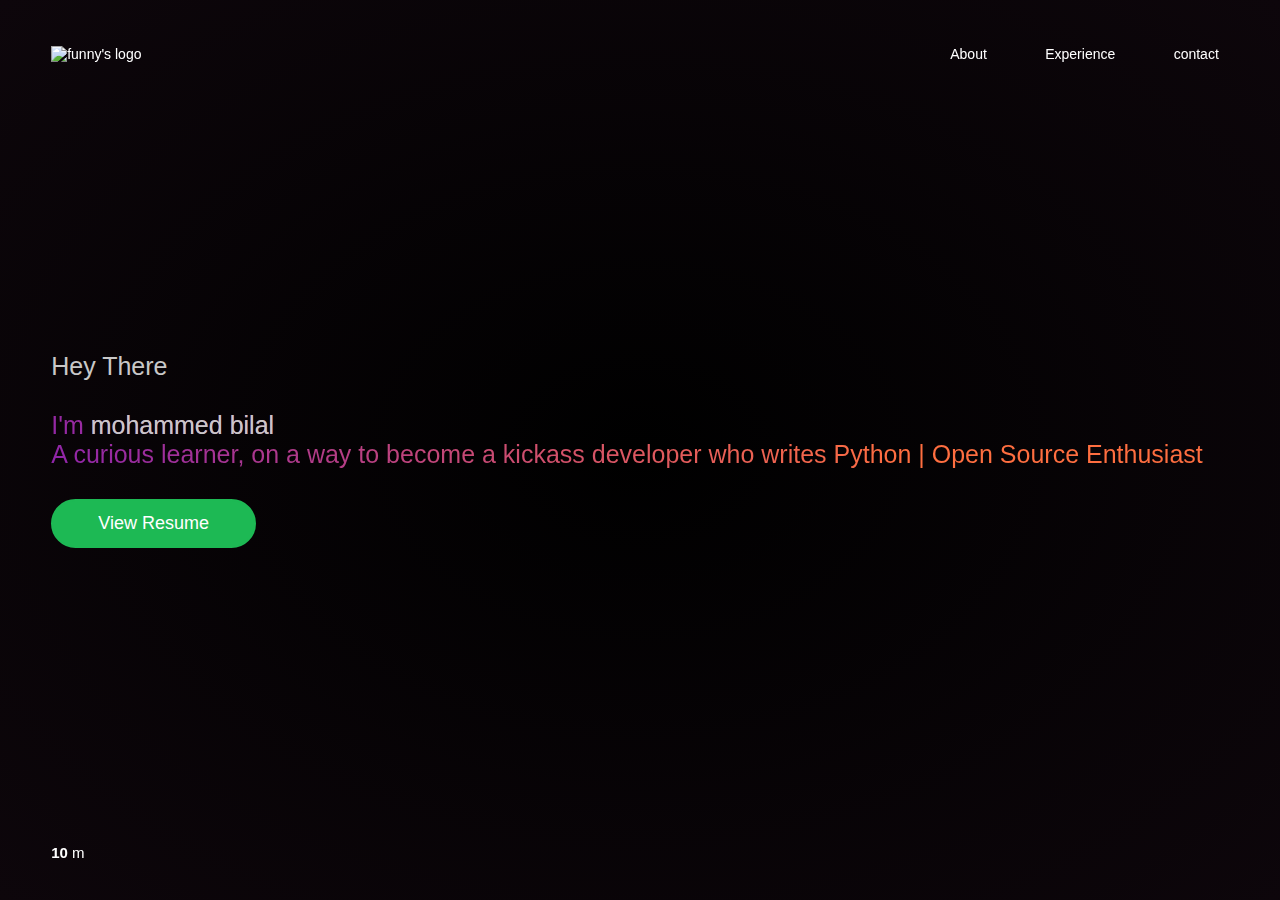
==== home.html @ 7acfb63c "added a landing page" ====
<!DOCTYPE html>
<html lang="en">

<head>
  <meta charset="UTF-8" />
  <meta name="viewport" content="width=device-width, initial-scale=1.0" />
  <meta http-equiv="X-UA-Compatible" content="ie=edge" />

  <link rel="icon" href="./assets/images/icon.png" type="image/png">
  <link rel="stylesheet" href="https://use.fontawesome.com/releases/v5.7.1/css/all.css"
    integrity="sha384-fnmOCqbTlWIlj8LyTjo7mOUStjsKC4pOpQbqyi7RrhN7udi9RwhKkMHpvLbHG9Sr" crossorigin="anonymous" />
  <meta name="theme-color" content="#000">
  <meta name="msapplication-navbutton-color" content="#000">
  <meta name="apple-mobile-web-app-status-bar-style" content="#000">
  <title>Mohammed Bilal;)</title>
  <meta name="title" content="Mohammed Bilal| A curios developer">
  <meta name="description" content="Mohammed Bilal...">
  <meta name="keywords"
    content="web developer,TKM College,Sainik School kazhakootam">
  <meta name="robots" content="index, follow">
  <meta http-equiv="Content-Type" content="text/html; charset=utf-8">
  <meta name="language" content="English">
  <meta name="revisit-after" content="2 days">
  <meta name="author" content="mdb571">
  <link rel="canonical" href="https://imfunniee.github.io/" />
  <link rel="stylesheet" href="./assets/css/home.css" />
</head>

<body>
  <div id="not_supported">
    sorry but THE mobile version doesn't look good right now, <br />
    check back later :p
  </div>
  <div id="video">
    <video src="https://i.imgur.com/IgFfZkk.mp4" autoplay loop muted></video>
  </div>
  <div id="main">
    <header>
      <ul>
        <li style="float:left;">
          <img src="./assets/images/logo.png" alt="funny's logo" />
        </li>
        <li><a class="swipe" href="mailto:r.mohammedbilal@gmail.com" tabindex="3">contact</a></li>
        <li><a class="swipe" tabindex="1" onclick="alert('working on it :)')">Experience</a></li>
        <li><a class="swipe" href="https://linkedin.com/in/mbd571" target="_blank" tabindex="1">About</a></li>
      </ul>
    </header>
    <span>Hey There</span>
    <div>
      I'm <span class="blink_me">mohammed bilal</span><br />
      A curious learner, on a way to become a kickass developer who writes Python | Open Source Enthusiast <br/>
    </div>
    <button onclick="window.location = 'https://drive.google.com/open?id=1UX5LgBOazW4Zg-VQUlzHP_uQyI7kDa3tvT2i9d01UNA'">View Resume</button>
    <footer>
      <ul>
        <li style="float:left"><b id="distance">0.00</b> m</li>
        <li style="margin-right:10px;">
          <a href="https://www.instagram.com/__mdbilal__/" target="_blank"><i class="fab fa-instagram"></i></a>
        </li>
        <li>
          <a href="https://www.hackerrank.com/r_mohammedbilal" target="_blank"><i class="fab fa-hackerrank"></i></a>
        </li>
        <li>
          <a href="https://linkedin.com/in/mbd571" target="_blank"><i class="fab fa-linkedin"></i></a>
        </li>
        <li>
          <a href="https://github.com/mdb571" target="_blank"><i class="fab fa-github"></i></a>
        </li>
      </ul>
    </footer>
  </div>
  </div>
  <script type="text/javascript">
    var origin = 0.00;
    setInterval(function () {
      document.querySelector("#distance").innerHTML = Math.ceil(origin);
      origin += 1.9;
    }, 100)
  </script>
</body>

</html>
---- assets/css/home.css ----
@font-face {
  font-family: Coyote;
  src: url(../font/Coyote.ttf);
}

body {
  padding: 0;
  margin: 0;
  background: #000000;
  max-width: 100vw;
  overflow-x: hidden;
  scroll-behavior: smooth;
}

header {
  width: 92vw;
  padding: 4vh 0;
  position: fixed;
  top: 0;
}

header ul {
  list-style-type: none;
  margin: 0;
  padding: 0;
  font-size: 14px;
}

header li {
  float: right;
}

header li a {
  display: block;
  color: #fff;
  text-align: center;
  padding: 10px 10px;
  margin-left: 3vw;
  text-decoration: none;
  position: relative;
}

header li img {
  width: 30px;
  height: auto;
  padding: 10px 0;
}

#video {
  width: 100vw;
  height: 100vh;
  max-height: 100vh;
  max-width: 100vw;
  overflow: hidden;
  position: absolute;
  z-index: 1;
}

#video video {
  width: 100%;
  height: 100%;
}

#main {
  width: 92vw;
  padding: 0 4vw;
  height: 100vh;
  font-family: Coyote, sans-serif;
  color: #fff;
  display: flex;
  flex-direction: column;
  justify-content: center;
  z-index: 2;
  position: absolute;
  background: radial-gradient(rgba(13, 6, 11, 0), rgba(13, 6, 11, 1));
}

#main div {
  margin: 30px 0;
  font-size: 25px;
  color: #ffffff;
  background-image: -webkit-linear-gradient(45deg, #8e24aa 0%, #ff6e40 70%);
  background-image: -moz-linear-gradient(45deg, #8e24aa 0%, #ff6e40 70%);
  background-image: -ms-linear-gradient(45deg, #8e24aa 0%, #ff6e40 70%);
  background-image: -o-linear-gradient(45deg, #8e24aa 0%, #ff6e40 70%);
  background-image: linear-gradient(45deg, #8e24aa 0%, #ff6e40 70%);
  color: transparent;
  -webkit-background-clip: text;
  background-clip: text;
}

#main button {
  font-family: Coyote, sans-serif;
  font-size: 18px;
  padding: 12px 2vw;
  border: 2px solid #1DB954;
  border-radius: 50px;
  color: #fff;
  background: #1DB954;
  width: 10vw;
  transition: 0.4s ease-in-out;
}

#main button:hover {
  transform: scale(1.06);
  background: #000000;
  color: #1DB954
  border: 2px solid #1DB954;
  cursor: pointer;
}

#main button:active {
  transform: scale(0.6);
  background: #1DB954;
  border: 2px solid #1DB954;
}

#main span {
  font-size: 25px;  
  color: #c8c8c8;
}
.blink_me {
    -webkit-animation-name: blinker;
    -webkit-animation-duration: 1s;
    -webkit-animation-timing-function: linear;
    -webkit-animation-iteration-count: infinite;

    -moz-animation-name: blinker;
    -moz-animation-duration: 1s;
    -moz-animation-timing-function: linear;
    -moz-animation-iteration-count: infinite;

    animation-name: blinker;
    animation-duration: 1s;
    animation-timing-function: linear;
    animation-iteration-count: infinite;
}

@-moz-keyframes blinker {  
    0% { opacity: 1.0; }
    50% { opacity: 0.0; }
    100% { opacity: 1.0; }
}

@-webkit-keyframes blinker {  
    0% { opacity: 1.0; }
    50% { opacity: 0.0; }
    100% { opacity: 1.0; }
}

@keyframes blinker {  
    0% { opacity: 1.0; }
    50% { opacity: 0.0; }
    100% { opacity: 1.0; }
}
footer {
  width: 92vw;
  padding: 4vh 0;
  position: fixed;
  bottom: 0;
}

footer ul {
  list-style-type: none;
  margin: 0;
  padding: 0;
  font-size: 15px;
}

footer li {
  float: right;
}

footer li a {
  display: block;
  color: #fff;
  text-align: center;
  padding: 10px 10px;
  margin-left: 3vw;
  text-decoration: none;
  font-size: 17px;
  position: relative;
}

.monea {
  font-weight: bold;
}

a {
  transition: 0.4s ease-in-out;
}

a:hover {
  color: #ffffff;
  background-image: -webkit-linear-gradient(45deg, #8e24aa 0%, #ff6e40 70%);
  background-image: -moz-linear-gradient(45deg, #8e24aa 0%, #ff6e40 70%);
  background-image: -ms-linear-gradient(45deg, #8e24aa 0%, #ff6e40 70%);
  background-image: -o-linear-gradient(45deg, #8e24aa 0%, #ff6e40 70%);
  background-image: linear-gradient(45deg, #8e24aa 0%, #ff6e40 70%);
  color: transparent;
  -webkit-background-clip: text;
  background-clip: text;
  cursor: pointer;
}

button:focus {
  outline: 0;
}

#not_supported {
  color: #fff;
  width: 92vw;
  padding: 0 4vw;
  height: 100vh;
  font-family: Coyote, sans-serif;
  color: #fff;
  flex-direction: column;
  justify-content: center;
  display: none;
}

a:focus {
  outline: none;
}

::-moz-selection {
  color: #000;
  background: #fff;
}

::selection {
  color: #1DB954;
  background: #fff;
}

@media (max-width: 1800px) {
  #main button {
    width: 16vw;
  }
}

@media (max-width: 950px) {

  #main,
  #video {
    display: none;
  }

  #not_supported {
    display: flex;
  }
}
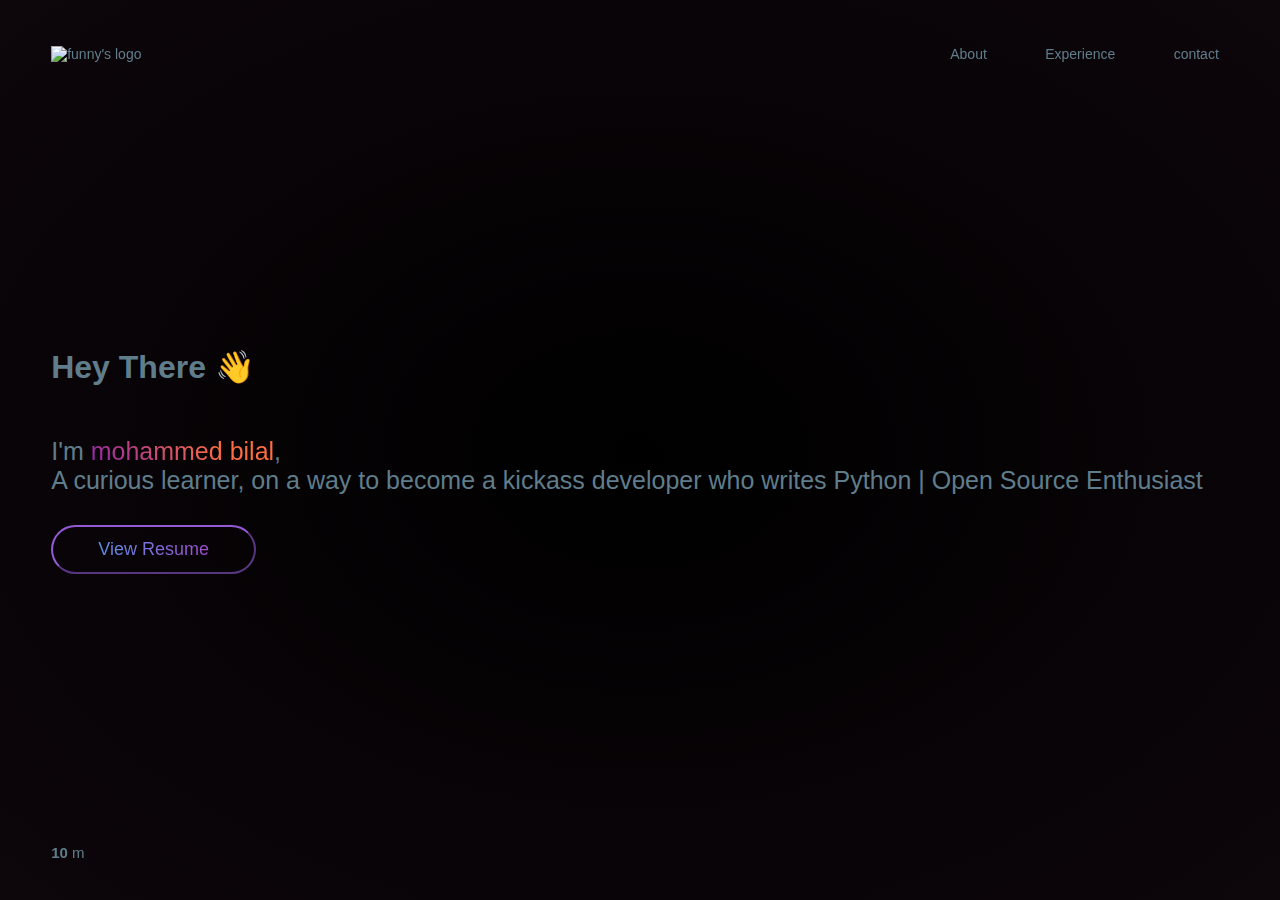
==== commit 100d70f7: "button modifications" ====
--- a/home.html
+++ b/home.html
@@ -2,7 +2,7 @@
 <html lang="en">
 
 <head>
-  <meta charset="UTF-8" />
+  <meta charset="utf-8" />
   <meta name="viewport" content="width=device-width, initial-scale=1.0" />
   <meta http-equiv="X-UA-Compatible" content="ie=edge" />
 
@@ -45,12 +45,12 @@
         <li><a class="swipe" href="https://linkedin.com/in/mbd571" target="_blank" tabindex="1">About</a></li>
       </ul>
     </header>
-    <span>Hey There</span>
+    <h1>Hey There 👋</h1>
     <div>
-      I'm <span class="blink_me">mohammed bilal</span><br />
+      I'm <span class="blink_me">mohammed bilal</span>,<br />
       A curious learner, on a way to become a kickass developer who writes Python | Open Source Enthusiast <br/>
     </div>
-    <button onclick="window.location = 'https://drive.google.com/open?id=1UX5LgBOazW4Zg-VQUlzHP_uQyI7kDa3tvT2i9d01UNA'">View Resume</button>
+    <button onclick="window.location = 'assets/resume/Resume-MB571(1).pdf'">View Resume</button>
     <footer>
       <ul>
         <li style="float:left"><b id="distance">0.00</b> m</li>
--- a/assets/css/home.css
+++ b/assets/css/home.css
@@ -32,7 +32,7 @@
 
 header li a {
   display: block;
-  color: #fff;
+  color: #607D8B;
   text-align: center;
   padding: 10px 10px;
   margin-left: 3vw;
@@ -66,7 +66,7 @@
   padding: 0 4vw;
   height: 100vh;
   font-family: Coyote, sans-serif;
-  color: #fff;
+  color: #607D8B;
   display: flex;
   flex-direction: column;
   justify-content: center;
@@ -78,6 +78,45 @@
 #main div {
   margin: 30px 0;
   font-size: 25px;
+  color: #607D8B;
+}
+
+#main button {
+  font-family: Coyote, sans-serif;
+  font-size: 18px;
+  padding: 12px 2vw;
+  border-radius: 50px;
+  border-color: #9459d5; 
+  background: -webkit-linear-gradient(left, #3dade9, #bf2fcb);
+  -webkit-background-clip: text;
+  -webkit-text-fill-color: transparent;
+  width: 10vw;
+  transition: 0.4s ease-in-out;
+}
+
+#main button:hover {
+  transform: scale(1.06);
+  color: #ffffff;
+  background: -webkit-linear-gradient(left, #3dade9, #bf2fcb);
+  -webkit-background-clip: text;
+  -webkit-text-fill-color: transparent;
+  cursor: pointer;
+}
+
+#main button:active {
+  transform: scale(0.6);
+  color: #ffffff;
+  background: -webkit-linear-gradient(left, #3dade9, #bf2fcb);
+  -webkit-background-clip: text;
+  -webkit-text-fill-color: transparent;
+}
+.welcome {
+  font-size: 25px;  
+  color: #ffffff;
+
+}
+#main span  {
+  font-size: 25px;  
   color: #ffffff;
   background-image: -webkit-linear-gradient(45deg, #8e24aa 0%, #ff6e40 70%);
   background-image: -moz-linear-gradient(45deg, #8e24aa 0%, #ff6e40 70%);
@@ -87,37 +126,12 @@
   color: transparent;
   -webkit-background-clip: text;
   background-clip: text;
-}
-
-#main button {
-  font-family: Coyote, sans-serif;
-  font-size: 18px;
-  padding: 12px 2vw;
-  border: 2px solid #1DB954;
-  border-radius: 50px;
-  color: #fff;
-  background: #1DB954;
-  width: 10vw;
-  transition: 0.4s ease-in-out;
-}
-
-#main button:hover {
-  transform: scale(1.06);
-  background: #000000;
-  color: #1DB954
-  border: 2px solid #1DB954;
-  cursor: pointer;
-}
-
-#main button:active {
-  transform: scale(0.6);
-  background: #1DB954;
-  border: 2px solid #1DB954;
-}
-
-#main span {
+
+}
+#main span .welcome {
   font-size: 25px;  
-  color: #c8c8c8;
+  color: #ffffff;
+
 }
 .blink_me {
     -webkit-animation-name: blinker;
@@ -173,7 +187,7 @@
 
 footer li a {
   display: block;
-  color: #fff;
+  color: #607D8B;
   text-align: center;
   padding: 10px 10px;
   margin-left: 3vw;
@@ -191,6 +205,7 @@
 }
 
 a:hover {
+  transform: scale(1.06);
   color: #ffffff;
   background-image: -webkit-linear-gradient(45deg, #8e24aa 0%, #ff6e40 70%);
   background-image: -moz-linear-gradient(45deg, #8e24aa 0%, #ff6e40 70%);
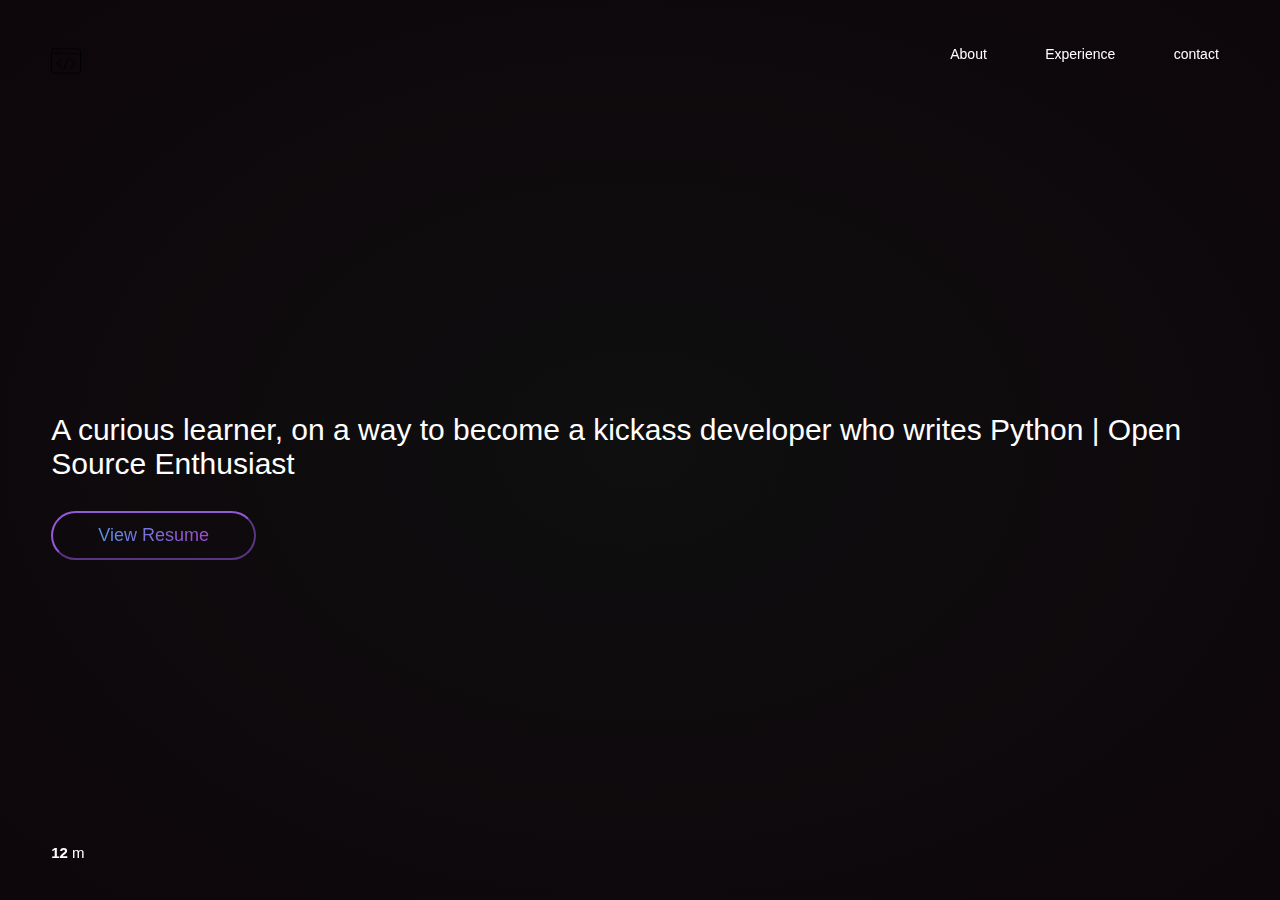
==== commit d8117625: "minor improvements" ====
--- a/home.html
+++ b/home.html
@@ -13,17 +13,17 @@
   <meta name="msapplication-navbutton-color" content="#000">
   <meta name="apple-mobile-web-app-status-bar-style" content="#000">
   <title>Mohammed Bilal;)</title>
-  <meta name="title" content="Mohammed Bilal| A curios developer">
+  <meta name="title" content="Mohammed Bilal| A curious developer">
   <meta name="description" content="Mohammed Bilal...">
   <meta name="keywords"
-    content="web developer,TKM College,Sainik School kazhakootam">
+    content="Mohammed Bilal TKM ,mohammed bilal Sainik School">
   <meta name="robots" content="index, follow">
   <meta http-equiv="Content-Type" content="text/html; charset=utf-8">
   <meta name="language" content="English">
   <meta name="revisit-after" content="2 days">
   <meta name="author" content="mdb571">
-  <link rel="canonical" href="https://imfunniee.github.io/" />
   <link rel="stylesheet" href="./assets/css/home.css" />
+  <script type="text/javascript" src="http://code.jquery.com/jquery-1.7.1.min.js"></script>
 </head>
 
 <body>
@@ -38,16 +38,19 @@
     <header>
       <ul>
         <li style="float:left;">
-          <img src="./assets/images/logo.png" alt="funny's logo" />
+          <img src="./assets/images/logo.png" alt="mb71's logo" />
         </li>
         <li><a class="swipe" href="mailto:r.mohammedbilal@gmail.com" tabindex="3">contact</a></li>
         <li><a class="swipe" tabindex="1" onclick="alert('working on it :)')">Experience</a></li>
         <li><a class="swipe" href="https://linkedin.com/in/mbd571" target="_blank" tabindex="1">About</a></li>
       </ul>
     </header>
-    <h1>Hey There 👋</h1>
+    <h1> 
+        <a href="" class="typewrite" data-period="2000" data-type='[ "Hey There 👋",I am Mohammed Bilal.", "I am an Electronics Undergrad Student." ]'>
+        <span class="wrap"></span>
+        </a>
+    </h1>
     <div>
-      I'm <span class="blink_me">mohammed bilal</span>,<br />
       A curious learner, on a way to become a kickass developer who writes Python | Open Source Enthusiast <br/>
     </div>
     <button onclick="window.location = 'assets/resume/Resume-MB571(1).pdf'">View Resume</button>
@@ -58,6 +61,9 @@
           <a href="https://www.instagram.com/__mdbilal__/" target="_blank"><i class="fab fa-instagram"></i></a>
         </li>
         <li>
+          <a href="https://api.whatsapp.com/send?phone=919995153948&text=Hello Bilal" target="_blank"><i class="fab fa-whatsapp"></i></a>
+        </li>
+        <li>
           <a href="https://www.hackerrank.com/r_mohammedbilal" target="_blank"><i class="fab fa-hackerrank"></i></a>
         </li>
         <li>
@@ -66,6 +72,7 @@
         <li>
           <a href="https://github.com/mdb571" target="_blank"><i class="fab fa-github"></i></a>
         </li>
+        
       </ul>
     </footer>
   </div>
@@ -77,6 +84,10 @@
       origin += 1.9;
     }, 100)
   </script>
+
+  <script src="https://cdnjs.cloudflare.com/ajax/libs/jquery/3.4.1/jquery.min.js"></script>
+  <script src="https://cdnjs.cloudflare.com/ajax/libs/popper.js/1.14.7/umd/popper.min.js" integrity="sha384-UO2eT0CpHqdSJQ6hJty5KVphtPhzWj9WO1clHTMGa3JDZwrnQq4sF86dIHNDz0W1" crossorigin="anonymous"></script>
+  <script src="assets/js/app.js"></script>
 </body>
 
 </html>
--- a/assets/css/home.css
+++ b/assets/css/home.css
@@ -2,11 +2,13 @@
   font-family: Coyote;
   src: url(../font/Coyote.ttf);
 }
-
+img{
+  size: 100px;
+}
 body {
   padding: 0;
   margin: 0;
-  background: #000000;
+  background: #0f0f0f;
   max-width: 100vw;
   overflow-x: hidden;
   scroll-behavior: smooth;
@@ -32,14 +34,16 @@
 
 header li a {
   display: block;
-  color: #607D8B;
+  color: #fff;
   text-align: center;
   padding: 10px 10px;
   margin-left: 3vw;
   text-decoration: none;
   position: relative;
 }
-
+h1{
+  color: #c8c8c8;
+}
 header li img {
   width: 30px;
   height: auto;
@@ -66,7 +70,7 @@
   padding: 0 4vw;
   height: 100vh;
   font-family: Coyote, sans-serif;
-  color: #607D8B;
+  color: #fff;
   display: flex;
   flex-direction: column;
   justify-content: center;
@@ -77,8 +81,8 @@
 
 #main div {
   margin: 30px 0;
-  font-size: 25px;
-  color: #607D8B;
+  font-size: 30px;
+  color: #fff;
 }
 
 #main button {
@@ -187,12 +191,12 @@
 
 footer li a {
   display: block;
-  color: #607D8B;
+  color: #fff;
   text-align: center;
   padding: 10px 10px;
   margin-left: 3vw;
   text-decoration: none;
-  font-size: 17px;
+  font-size: 30px;
   position: relative;
 }
 
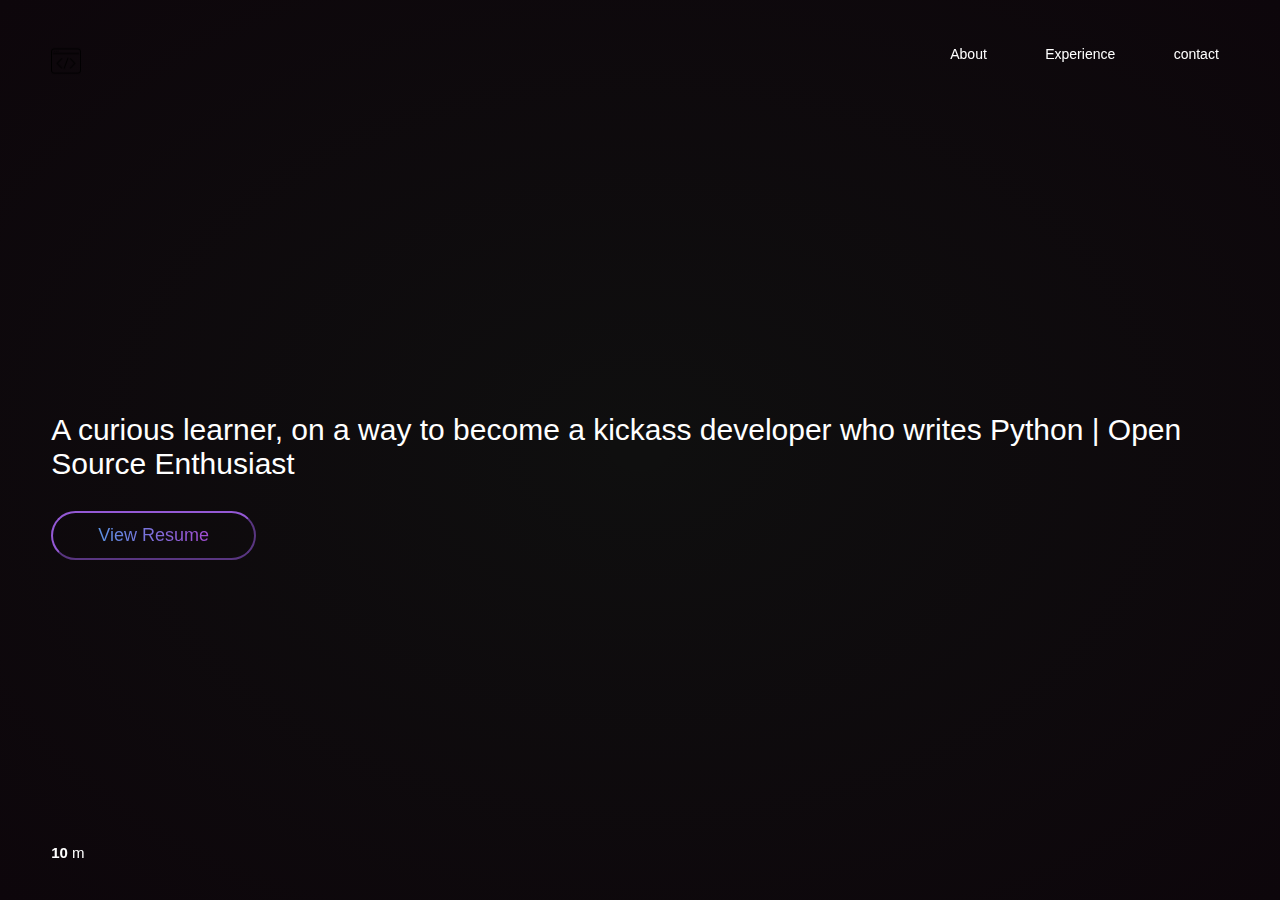
==== commit 5191325a: "minor" ====
--- a/home.html
+++ b/home.html
@@ -46,7 +46,7 @@
       </ul>
     </header>
     <h1> 
-        <a href="" class="typewrite" data-period="2000" data-type='[ "Hey There 👋",I am Mohammed Bilal.", "I am an Electronics Undergrad Student." ]'>
+        <a href="" class="typewrite" data-period="2000" data-type='[ "Hey There 👋","I am Mohammed Bilal.", "I am an Electronics Undergrad Student." ]'>
         <span class="wrap"></span>
         </a>
     </h1>
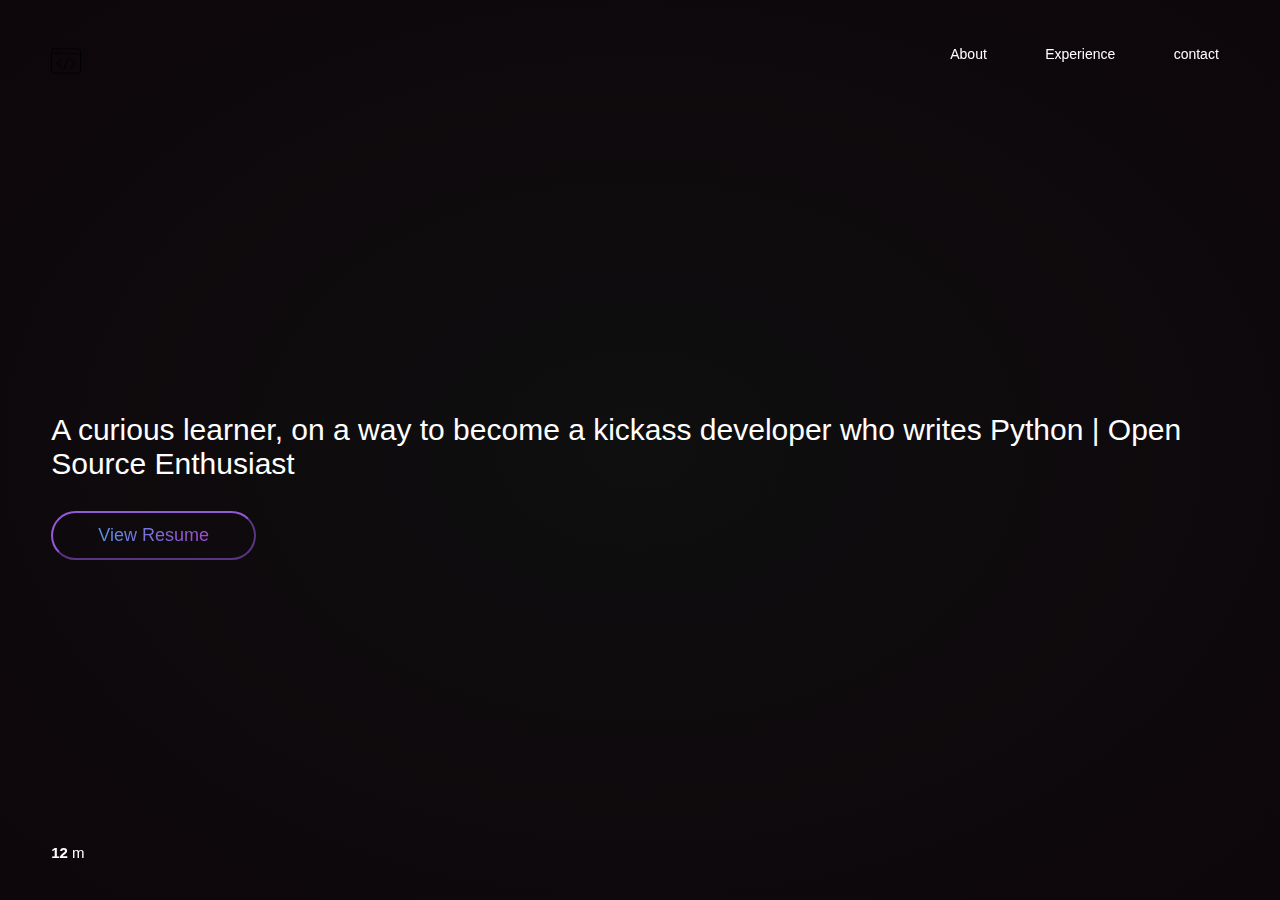
==== commit b4bd710f: "added gmeta tag" ====
--- a/home.html
+++ b/home.html
@@ -5,7 +5,7 @@
   <meta charset="utf-8" />
   <meta name="viewport" content="width=device-width, initial-scale=1.0" />
   <meta http-equiv="X-UA-Compatible" content="ie=edge" />
-
+  <meta name="google-site-verification" content="44lsTRjTyNw0kRts-W9SKORl9JSYAh2bCbfHi_GlfLs" />
   <link rel="icon" href="./assets/images/icon.png" type="image/png">
   <link rel="stylesheet" href="https://use.fontawesome.com/releases/v5.7.1/css/all.css"
     integrity="sha384-fnmOCqbTlWIlj8LyTjo7mOUStjsKC4pOpQbqyi7RrhN7udi9RwhKkMHpvLbHG9Sr" crossorigin="anonymous" />
